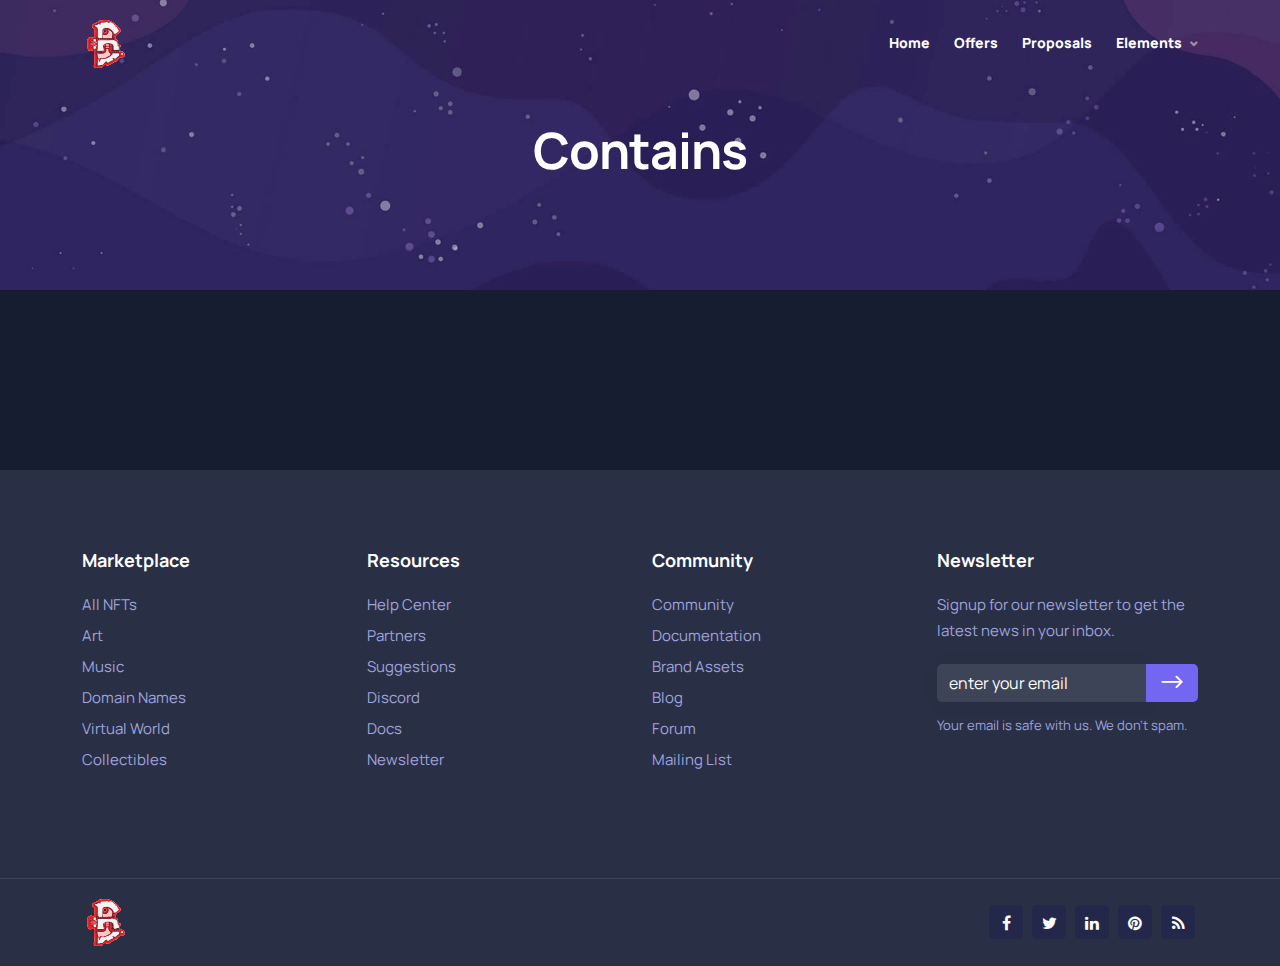
==== box-components.html @ c5ca8ec3 "First Commit" ====
<!DOCTYPE html>
<html lang="zxx">

<head>
    <title>Reckless NFT Marketplace</title>
    <link rel="icon" href="images/logo-reckless.svg" type="image/gif" sizes="16x16">
    <meta content="text/html;charset=utf-8" http-equiv="Content-Type">
    <meta content="width=device-width, initial-scale=1.0" name="viewport" />
    <meta content="Gigaland - NFT Marketplace Website Template" name="description" />
    <meta content="" name="keywords" />
    <meta content="" name="author" />
    <!-- CSS Files
    ================================================== -->
    <link id="bootstrap" href="css/bootstrap.min.css" rel="stylesheet" type="text/css" />
    <link id="bootstrap-grid" href="css/bootstrap-grid.min.css" rel="stylesheet" type="text/css" />
    <link id="bootstrap-reboot" href="css/bootstrap-reboot.min.css" rel="stylesheet" type="text/css" />
    <link href="css/animate.css" rel="stylesheet" type="text/css" />
    <link href="css/owl.carousel.css" rel="stylesheet" type="text/css" />
    <link href="css/owl.theme.css" rel="stylesheet" type="text/css" />
    <link href="css/owl.transitions.css" rel="stylesheet" type="text/css" />
    <link href="css/magnific-popup.css" rel="stylesheet" type="text/css" />
    <link href="css/jquery.countdown.css" rel="stylesheet" type="text/css" />
    <link href="css/style.css" rel="stylesheet" type="text/css" />
    <!-- color scheme -->
    <link id="colors" href="css/colors/scheme-02.css" rel="stylesheet" type="text/css" />
    <link href="css/coloring.css" rel="stylesheet" type="text/css" />
</head>

<body class="dark-scheme">
    <div id="wrapper">

            <!-- header begin -->
            <header class="transparent">
                <div class="container">
                <div class="row">
                    <div class="col-md-12">
                        <div class="de-flex sm-pt10">
                            <div class="de-flex-col">
                                <div class="de-flex-col">
                                    <!-- logo begin -->
                                    <div id="logo">
                                        <a href="index.html">
                                            <img alt="" src="images/logo-reckless.svg" style="width:15%;" />
                                        </a>
                                    </div>
                                    <!-- logo close -->
                                </div>
                                <!--<div class="de-flex-col">
                                    <input id="quick_search" class="xs-hide" name="quick_search" placeholder="search item here..." type="text" />
                                </div>-->
                            </div>
                            <div class="de-flex-col header-col-mid">
                                <!-- mainmenu begin -->
                                <ul id="mainmenu">
                                    <li>
                                        <a href="index.html">Home<span></span></a>
                                    </li>
                                    <li>
                                        <a href="explore.html">Offers<span></span></a>
                                    </li>
                                    <!--<li>
                                        <a href="#">Pages<span></span></a>
                                        <ul>
                                            <li><a href="author.html">Author</a></li>
                                            <li><a href="create.html">Create</a></li>
                                            <li><a href="news.html">News</a></li>
                                            <li><a href="gallery.html">Gallery</a></li>
                                            <li><a href="login.html">Login</a></li>
                                            <li><a href="login-2.html">Login 2</a></li>
                                            <li><a href="register.html">Register</a></li>
                                            <li><a href="contact.html">Contact Us</a></li>
                                        </ul>
                                    </li>-->
                                    <li>
                                        <a href="proposals.html">Proposals<span></span></a>
                                    </li>
                                    <li>
                                        <a href="#">Elements<span></span></a>
                                        <ul>
                                            <li><a href="my-items.html">My Items</a></li>
                                            <li><a href="my-explore.html">My Offers</a></li>
                                            <li><a href="my-proposals.html">My Proposals</a></li>
                                            <!--<li><a href="accordion.html">Accordion</a></li> 
                                            <li><a href="alerts.html">Alerts</a></li>
                                            <li><a href="counters.html">Counters</a></li>
                                            <li><a href="modal.html">Modal</a></li>
                                            <li><a href="popover.html">Popover</a></li>
                                            <li><a href="pricing-table.html">Pricing Table</a></li>
                                            <li><a href="progress-bar.html">Progress Bar</a></li>
                                            <li><a href="tabs.html">Tabs</a></li>
                                            <li><a href="tooltips.html">Tooltips</a></li>-->
                                        </ul>
                                    </li>
                                </ul>
                                <!--<div class="menu_side_area">
                                    <a href="login.html" class="btn-main">Login</a>
                                    <span id="menu-btn"></span>
                                </div>-->
                            </div>
                        </div>
                    </div>
                </div>
            </div>
            </header>
            <!-- header close -->
        <!-- content begin -->
        <div class="no-bottom no-top" id="content">
            <div id="top"></div>
            
            <!-- section begin -->
            <section id="subheader" class="text-light" data-bgimage="url(images/background/subheader-dark.jpg) top">
                    <div class="center-y relative text-center">
                        <div class="container">
                            <div class="row">
                                
                                <div class="col-md-12 text-center">
									<h1>Contains</h1>
                                </div>
                                <div class="clearfix"></div>
                            </div>
                        </div>
                    </div>
            </section>
            <!-- section close -->
            

            <!-- section begin -->
			<section aria-label="section">
                <div class="container" id="nfts">
                </div>
            </section>

            

        </div>
        <!-- content close --> 

        <a href="#" id="back-to-top"></a>
        
        <!-- footer begin -->
        <footer>
            <div class="container">
                <div class="row">
                    <div class="col-md-3 col-sm-6 col-xs-1">
                        <div class="widget">
                            <h5>Marketplace</h5>
                            <ul>
                                <li><a href="#">All NFTs</a></li>
                                <li><a href="#">Art</a></li>
                                <li><a href="#">Music</a></li>
                                <li><a href="#">Domain Names</a></li>
                                <li><a href="#">Virtual World</a></li>
                                <li><a href="#">Collectibles</a></li>
                            </ul>
                        </div>
                    </div>
                    <div class="col-md-3 col-sm-6 col-xs-1">
                        <div class="widget">
                            <h5>Resources</h5>
                            <ul>
                                <li><a href="#">Help Center</a></li>
                                <li><a href="#">Partners</a></li>
                                <li><a href="#">Suggestions</a></li>
                                <li><a href="#">Discord</a></li>
                                <li><a href="#">Docs</a></li>
                                <li><a href="#">Newsletter</a></li>
                            </ul>
                        </div>
                    </div>
                    <div class="col-md-3 col-sm-6 col-xs-1">
                        <div class="widget">
                            <h5>Community</h5>
                            <ul>
                                <li><a href="#">Community</a></li>
                                <li><a href="#">Documentation</a></li>
                                <li><a href="#">Brand Assets</a></li>
                                <li><a href="#">Blog</a></li>
                                <li><a href="#">Forum</a></li>
                                <li><a href="#">Mailing List</a></li>
                            </ul>
                        </div>
                    </div>
                    <div class="col-md-3 col-sm-6 col-xs-1">
                        <div class="widget">
                            <h5>Newsletter</h5>
                            <p>Signup for our newsletter to get the latest news in your inbox.</p>
                            <form action="blank.php" class="row form-dark" id="form_subscribe" method="post" name="form_subscribe">
                                <div class="col text-center">
                                    <input class="form-control" id="txt_subscribe" name="txt_subscribe" placeholder="enter your email" type="text" /> <a href="#" id="btn-subscribe"><i class="arrow_right bg-color-secondary"></i></a>
                                    <div class="clearfix"></div>
                                </div>
                            </form>
                            <div class="spacer-10"></div>
                            <small>Your email is safe with us. We don't spam.</small>
                        </div>
                    </div>
                </div>
            </div>
            <div class="subfooter">
                <div class="container">
                    <div class="row">
                        <div class="col-md-12">
                            <div class="de-flex">
                                <div class="de-flex-col">
                                    <a href="index.html">
                                        <img alt="" src="images/logo-reckless.svg" style="width:15%;" />
                                    </a>
                                </div>
                                <div class="de-flex-col">
                                    <div class="social-icons">
                                        <a href="#"><i class="fa fa-facebook fa-lg"></i></a>
                                        <a href="#"><i class="fa fa-twitter fa-lg"></i></a>
                                        <a href="#"><i class="fa fa-linkedin fa-lg"></i></a>
                                        <a href="#"><i class="fa fa-pinterest fa-lg"></i></a>
                                        <a href="#"><i class="fa fa-rss fa-lg"></i></a>
                                    </div>
                                </div>
                            </div>
                        </div>
                    </div>
                </div>
            </div>
        </footer>
        <!-- footer close -->
        
    </div>
    
    <!-- Javascript Files
    ================================================== -->
    <script src="js/jquery.min.js"></script>
    <script src="js/bootstrap.min.js"></script>
    <script src="js/bootstrap.bundle.min.js"></script>
    <script src="js/wow.min.js"></script>
    <script src="js/jquery.isotope.min.js"></script>
    <script src="js/easing.js"></script>
    <script src="js/owl.carousel.js"></script>
    <script src="js/validation.js"></script>
    <script src="js/jquery.magnific-popup.min.js"></script>
    <script src="js/enquire.min.js"></script>
    <script src="js/jquery.plugin.js"></script>
    <script src="js/jquery.countTo.js"></script>
    <script src="js/jquery.countdown.js"></script>
    <script src="js/jquery.lazy.min.js"></script>
    <script src="js/jquery.lazy.plugins.min.js"></script>
    <script>
        let metadata_map = new Map();
        $(document).ready(async function(){
            await $.post("https://higher-order-games.net:8099/get_metadata", {map_id: "115681"}, function(d, status){
                let data = d;
                let i=0;
                for(let el of data) {
                    let intKey = parseInt(el.Item1);
                    metadata_map.set(intKey, el.Item2);
                }
            });
            let queryString = window.location.search;
            let urlParams = new URLSearchParams(queryString);
            let collection = JSON.parse(decodeURI(urlParams.get("collection")));
            let mysteries = JSON.parse(decodeURI(urlParams.get("mysteries")));
            let NR = 0;
            let Nr = 0;
            if(collection.length > 0){
                Nr++;
                let y =
                    `<div class="row wow fadeIn" id="nft_list${Nr}">                                            
                    </div>`;
                $("#nfts").append(y);
                NR++;
                let x = 
                    `<div class="d-item col-lg-3 col-md-6 col-sm-6 col-xs-12" id="NFT_element${NR}">
                        <div class="nft__item" style="border-style: none;">
                            <div class="nft__item_wrap">
                                <img src="images/boxes/Collection.png" class="lazy nft__item_preview" alt="">
                            </div>
                            <div class="nft__item_info">
                                <h4>This Collection Contains:</h4>              
                            </div> 
                        </div>
                    </div>`
                $("#nft_list" + Nr).append(x);
                $("#NFT_element" + NR).css("display", "block");
            }
            for(let i = collection.length -1 ; i >=0; i--) {
                NR++;
                el = collection[i];
                let id = parseInt(el["0"]);
                let nr = el["1"];
                let chance = el["2"];
                let metadata = metadata_map.get(id);
                let metadata_name = "";
                if(nr > 1)
                    metadata_name = nr.toString() + " x " + metadata.name;
                else
                    metadata_name = metadata.name;
                let metadata_thumbnailUri = metadata.thumbnailUri;
                x = 
                    `<div class="d-item col-lg-3 col-md-6 col-sm-6 col-xs-12" id="NFT_element${NR}">
                        <div class="nft__item">
                            <div class="nft__item_wrap">
                                <img src="${metadata_thumbnailUri}" class="lazy nft__item_preview" alt="">
                            </div>
                            <div class="nft__item_info">
                                <h4>${metadata_name}</h4>
                                <div class="nft__item_price">
                                    Chance: ${chance} %
                                </div>                                 
                            </div> 
                        </div>
                    </div>`
                $("#nft_list" + Nr).append(x);
                $("#NFT_element" + NR).css("display", "block");
            }
            for(let mystery of mysteries){
                Nr++;
                y =
                    `<div class="row wow fadeIn" id="nft_list${Nr}">                                            
                    </div>`;
                $("#nfts").append(y);
                NR++;
                x = 
                    `<div class="d-item col-lg-3 col-md-6 col-sm-6 col-xs-12" id="NFT_element${NR}">
                        <div class="nft__item" style="border-style: none;">
                            <div class="nft__item_wrap">
                                <img src="images/boxes/Mystery.png" class="lazy nft__item_preview" alt="">
                            </div>
                            <div class="nft__item_info">
                                <h4>This Mystery Contains:</h4>              
                            </div> 
                        </div>
                    </div>`
                $("#nft_list" + Nr).append(x);
                $("#NFT_element" + NR).css("display", "block");
                for(let el of mystery){
                    NR++;
                    let id = parseInt(el["0"]);
                    let nr = el["1"];
                    let chance = el["2"];
                    let metadata = metadata_map.get(id);
                    let metadata_name = "";
                    if(nr > 1)
                        metadata_name = nr.toString() + " x " + metadata.name;
                    else
                        metadata_name = metadata.name;
                    let metadata_thumbnailUri = metadata.thumbnailUri;
                    x = 
                        `<div class="d-item col-lg-3 col-md-6 col-sm-6 col-xs-12" id="NFT_element${NR}">
                            <div class="nft__item">
                               <div class="nft__item_wrap">
                                    <img src="${metadata_thumbnailUri}" class="lazy nft__item_preview" alt="">
                                </div>
                                <div class="nft__item_info">
                                    <h4>${metadata_name}</h4>
                                    <div class="nft__item_price">
                                        Chance: ${chance} %
                                    </div>                                 
                                </div> 
                            </div>
                        </div>`
                    $("#nft_list" + Nr).append(x);
                    $("#NFT_element" + NR).css("display", "block");
                }
            }
        });
            
    </script>
    <script src="js/designesia.js"></script>

</body>

</html>
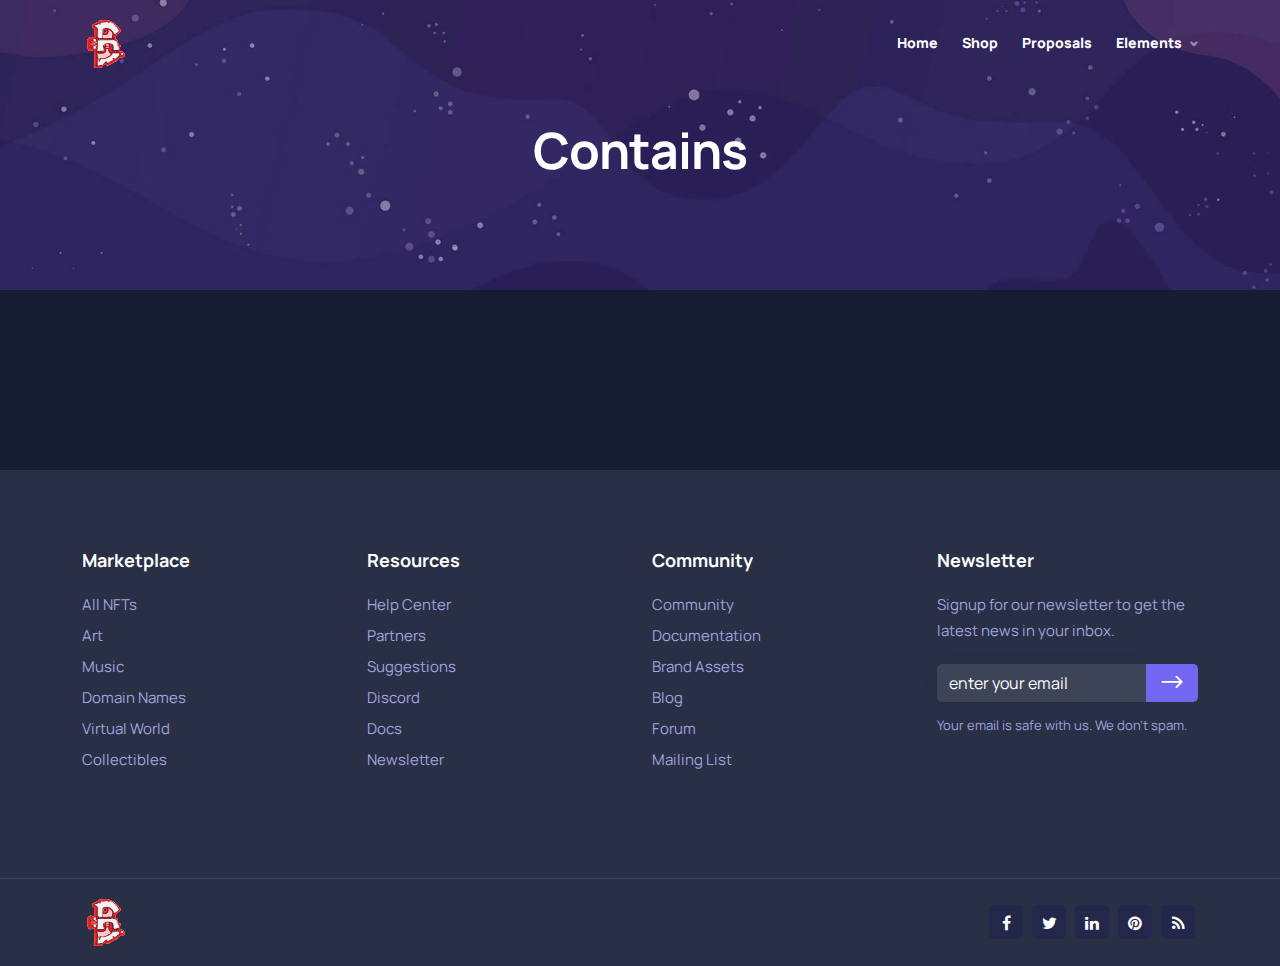
==== commit ed9d28ef: "Offers changed to Shop" ====
--- a/box-components.html
+++ b/box-components.html
@@ -56,7 +56,7 @@
                                         <a href="index.html">Home<span></span></a>
                                     </li>
                                     <li>
-                                        <a href="explore.html">Offers<span></span></a>
+                                        <a href="shop.html">Shop<span></span></a>
                                     </li>
                                     <!--<li>
                                         <a href="#">Pages<span></span></a>
@@ -78,7 +78,7 @@
                                         <a href="#">Elements<span></span></a>
                                         <ul>
                                             <li><a href="my-items.html">My Items</a></li>
-                                            <li><a href="my-explore.html">My Offers</a></li>
+                                            <li><a href="my-offers.html">My Offers</a></li>
                                             <li><a href="my-proposals.html">My Proposals</a></li>
                                             <!--<li><a href="accordion.html">Accordion</a></li> 
                                             <li><a href="alerts.html">Alerts</a></li>
@@ -245,7 +245,7 @@
     <script>
         let metadata_map = new Map();
         $(document).ready(async function(){
-            await $.post("https://higher-order-games.net:8099/get_metadata", {map_id: "115681"}, function(d, status){
+            await $.post("https://higher-order-games.net:8099/get_metadata", {map_id: "122426"}, function(d, status){
                 let data = d;
                 let i=0;
                 for(let el of data) {
@@ -283,9 +283,9 @@
             for(let i = collection.length -1 ; i >=0; i--) {
                 NR++;
                 el = collection[i];
-                let id = parseInt(el["0"]);
-                let nr = el["1"];
-                let chance = el["2"];
+                let id = parseInt(el.nat_0);
+                let nr = el.nat_1;
+                let chance = el.nat_2;
                 let metadata = metadata_map.get(id);
                 let metadata_name = "";
                 if(nr > 1)
@@ -332,9 +332,9 @@
                 $("#NFT_element" + NR).css("display", "block");
                 for(let el of mystery){
                     NR++;
-                    let id = parseInt(el["0"]);
-                    let nr = el["1"];
-                    let chance = el["2"];
+                    let id = parseInt(el.nat_0);
+                    let nr = el.nat_1;
+                    let chance = el.nat_2;
                     let metadata = metadata_map.get(id);
                     let metadata_name = "";
                     if(nr > 1)
